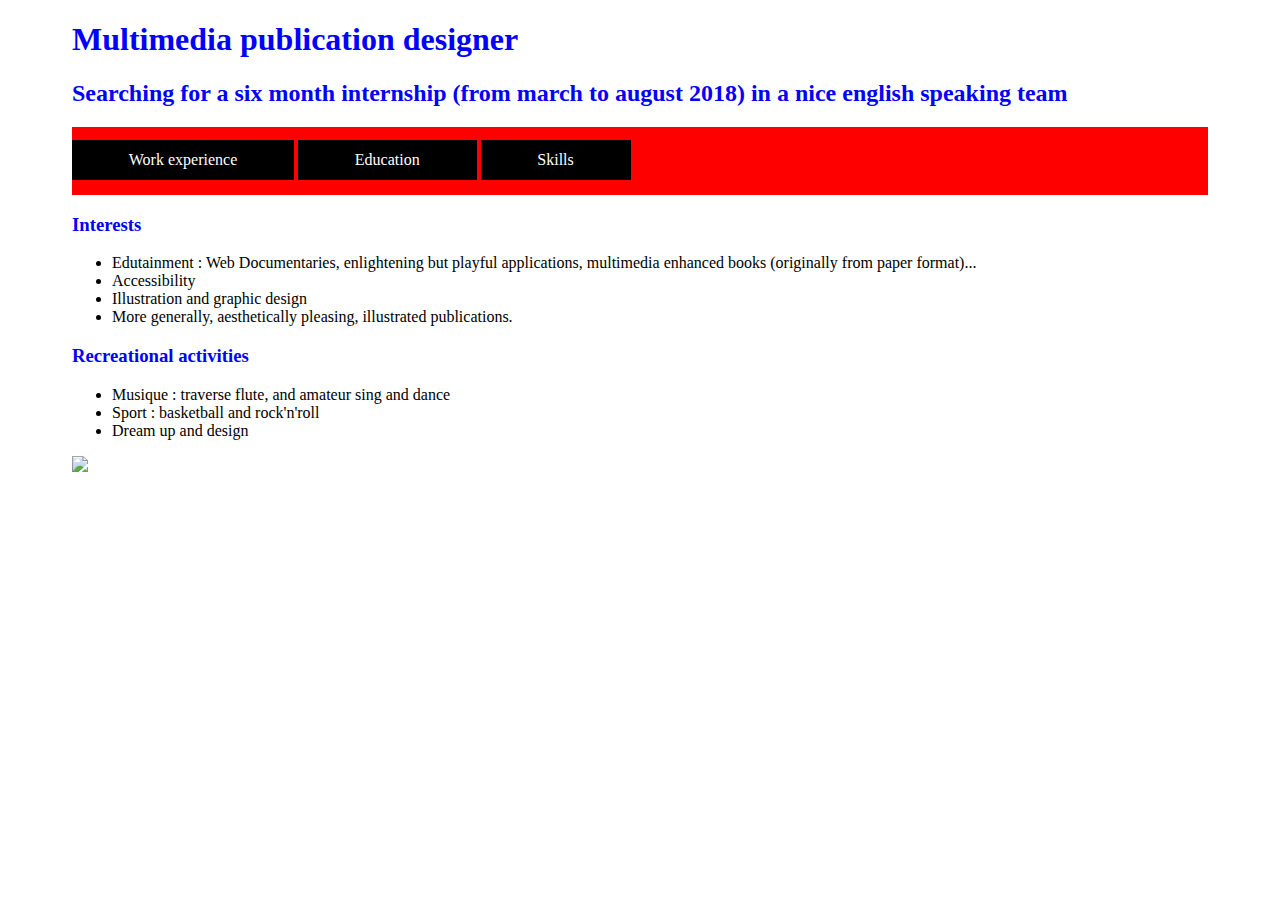
==== Accueil.html @ 35adf20d "Add files via upload" ====
﻿<!DOCTYPE html>
<html lang="en">
	<head>
		<meta charset="utf-8"/>
		<link rel="stylesheet" href="style.css"/>
		<title>Homepage from Caroline PRETOT HTML resume</title>
	</head>
	<body>
	<header>
		<h1>Multimedia publication designer</h1>
		<h2>Searching for a six month internship (from march to august 2018)
in a nice english speaking team</h2>
	<nav>
		<ul id="homepage_menu">
		<li><a href="WorkExperience/WorkExperience.html">Work experience</a></li>
		<li><a href="Education/Education.html">Education</a></li>
		<li><a href="Skills/Skills.html">Skills</a></li>
		</ul>
	</nav>
	</header>
	<main>
<article>
<h3>Interests</h3>
	<ul>
	<li>Edutainment : Web Documentaries, enlightening but playful applications, multimedia enhanced books (originally from paper format)...</li>
	<li>Accessibility</li>
	<li>Illustration and graphic design</li>
	<li>More generally, aesthetically pleasing, illustrated publications.</li>
	</ul>
</article>
<article>
<h3>Recreational activities</h3>
	<ul>
	<li>Musique : traverse flute, and amateur sing and dance</li>
	<li>Sport : basketball and rock'n'roll</li>
	<li>Dream up and design</li>
	</ul>
</article>
	</main>
	<footer>
	<a onclick="ContactDetailsPopUp"><img id="ContactIcon" src="ContactIcon.PNG" alt="Button to Caroline PRETOT contact details."></button></li>
	</footer>
	</body>
</html>
---- style.css ----
h1,h2,h3
{
color: blue;
}
#homepage_contact_details
{
list-style-type: none;
padding: 0px;
}

#homepage_menu
{
padding-left: 0px;
padding-right: 0px;
padding-top:25px;
padding-bottom:25px;
background-color:red;
}
#homepage_menu li
{
display:inline;
list-style-type: none;
width: 5vw;
padding-left:5%;
padding-right:5%;
padding-top:1%;
padding-bottom:1%;
background-color:black;
}
a
{
color:white;
text-decoration:none;
}

body
{
padding-left:5%;
padding-right:5%;
}
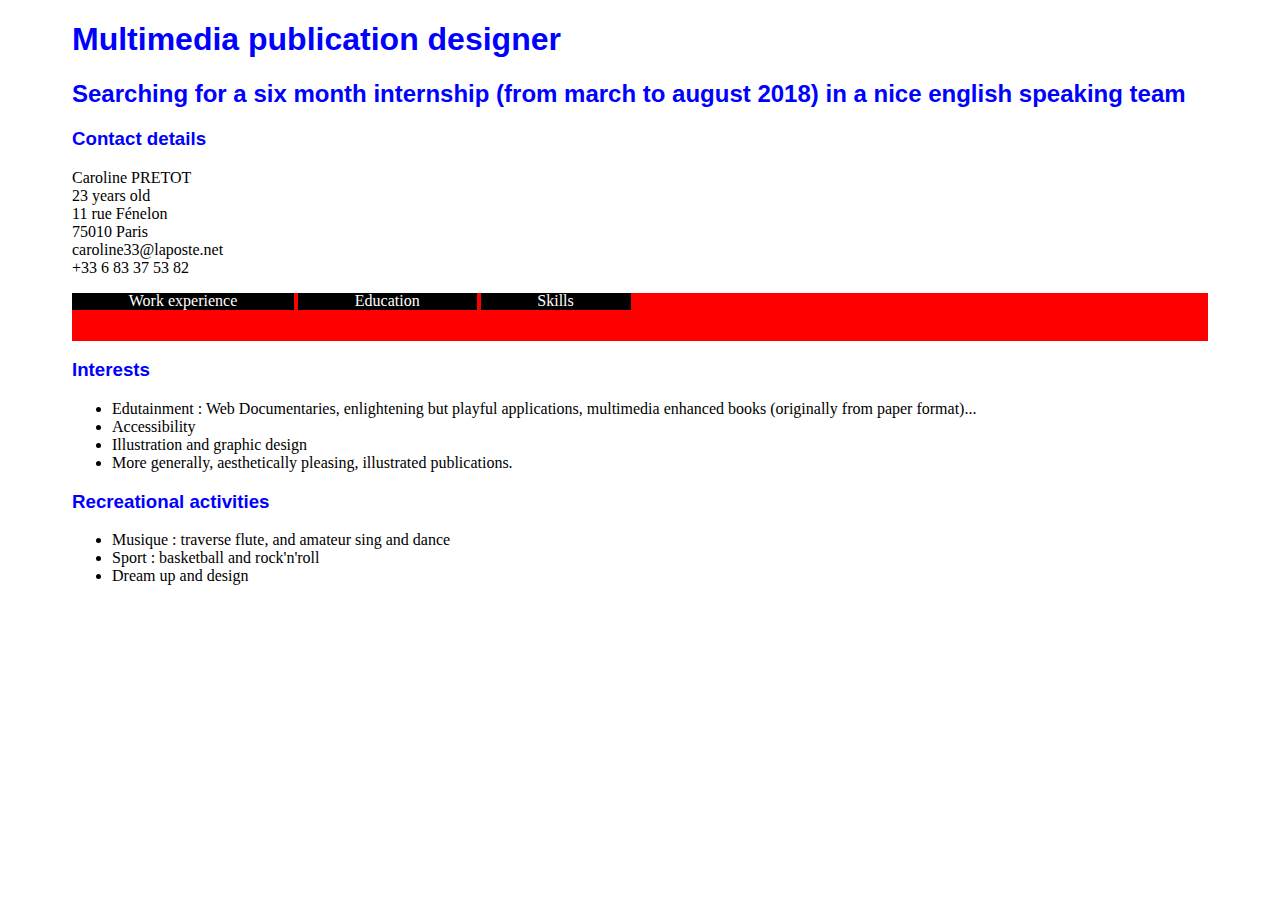
==== commit ff418248: "Add files via upload" ====
--- a/Accueil.html
+++ b/Accueil.html
@@ -6,20 +6,23 @@
 		<title>Homepage from Caroline PRETOT HTML resume</title>
 	</head>
 	<body>
-	<header>
 		<h1>Multimedia publication designer</h1>
 		<h2>Searching for a six month internship (from march to august 2018)
 in a nice english speaking team</h2>
-	<nav>
+<h3>Contact details</h3>
+	<ul id="homepage_contact_details">
+	<li>Caroline PRETOT</li>
+	<li>23 years old</li>
+	<li>11 rue Fénelon</li>
+	<li>75010 Paris</li>
+	<li>caroline33@laposte.net</li>
+	<li>+33 6 83 37 53 82</li>
+	</ul>
 		<ul id="homepage_menu">
 		<li><a href="WorkExperience/WorkExperience.html">Work experience</a></li>
 		<li><a href="Education/Education.html">Education</a></li>
 		<li><a href="Skills/Skills.html">Skills</a></li>
 		</ul>
-	</nav>
-	</header>
-	<main>
-<article>
 <h3>Interests</h3>
 	<ul>
 	<li>Edutainment : Web Documentaries, enlightening but playful applications, multimedia enhanced books (originally from paper format)...</li>
@@ -27,18 +30,11 @@
 	<li>Illustration and graphic design</li>
 	<li>More generally, aesthetically pleasing, illustrated publications.</li>
 	</ul>
-</article>
-<article>
 <h3>Recreational activities</h3>
 	<ul>
 	<li>Musique : traverse flute, and amateur sing and dance</li>
 	<li>Sport : basketball and rock'n'roll</li>
 	<li>Dream up and design</li>
 	</ul>
-</article>
-	</main>
-	<footer>
-	<a onclick="ContactDetailsPopUp"><img id="ContactIcon" src="ContactIcon.PNG" alt="Button to Caroline PRETOT contact details."></button></li>
-	</footer>
 	</body>
 </html>
--- a/style.css
+++ b/style.css
@@ -1,6 +1,7 @@
 h1,h2,h3
 {
-color: blue;
+color: blue;
+font-family: "Century Gothic", sans-serif;
 }
 #homepage_contact_details
 {
@@ -12,25 +13,32 @@
 {
 padding-left: 0px;
 padding-right: 0px;
-padding-top:25px;
-padding-bottom:25px;
+padding-top:0px;
+padding-bottom:30px;
 background-color:red;
 }
 #homepage_menu li
 {
-display:inline;
+display:inline;
 list-style-type: none;
-width: 5vw;
+background-color:black;
+}
+#ContactIcon
+{
+width:25px;
+}
+
+a:link {
+color:white;
+text-decoration:none;
 padding-left:5%;
 padding-right:5%;
 padding-top:1%;
 padding-bottom:1%;
-background-color:black;
 }
-a
-{
-color:white;
-text-decoration:none;
+
+a:hover {
+font-weight: bold;
 }
 
 body
@@ -38,3 +46,22 @@
 padding-left:5%;
 padding-right:5%;
 }
+
+main
+{
+display:flex;
+width:90%;
+justify-content:space-around;
+background-color:purple;
+padding:2%;
+}
+
+article
+{
+background-color:pink;
+border: none;
+border-radius: 1em;
+box-shadow: 1em 1em 2em white;
+width:40%;
+padding:2%;
+}
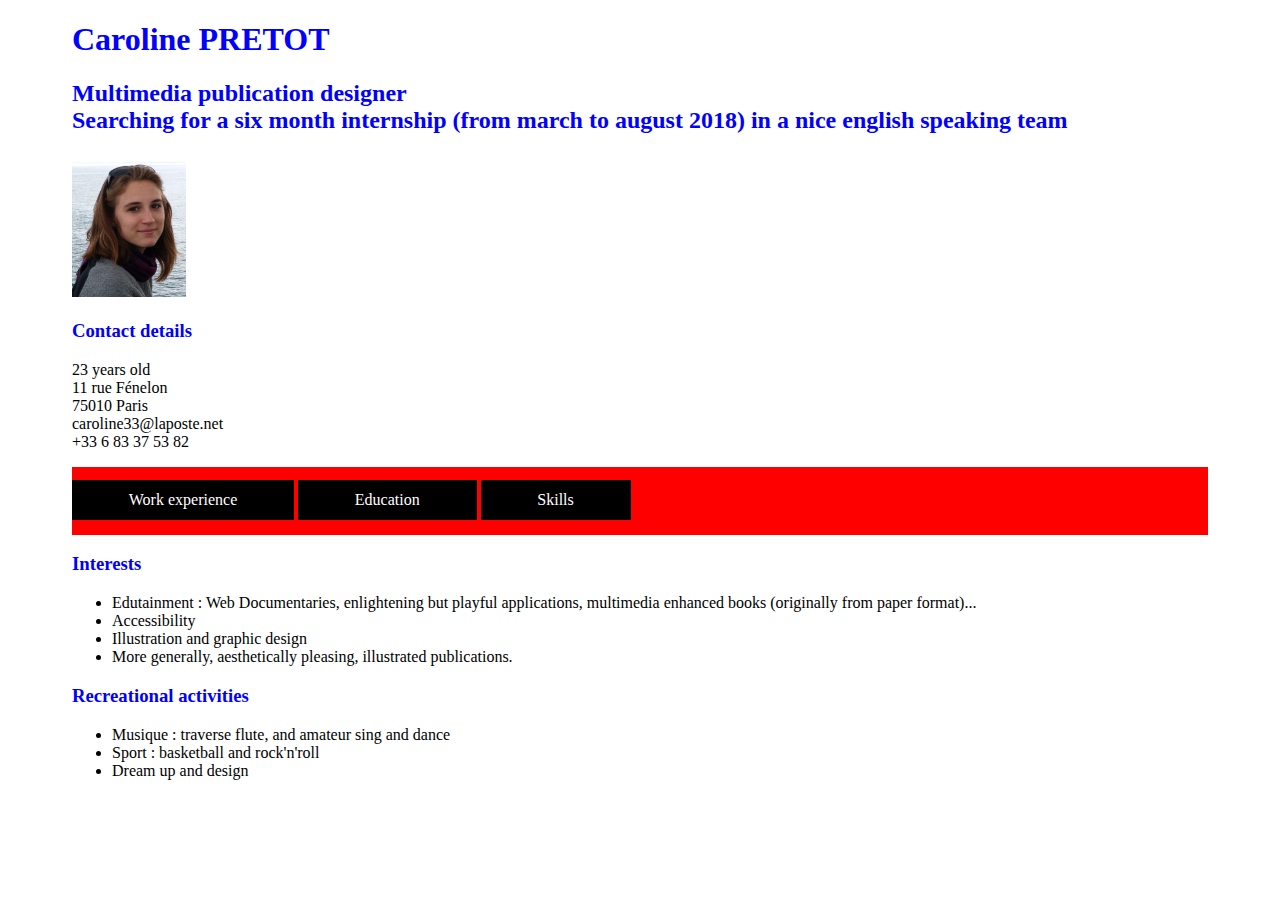
==== commit cdaac1fb: "Add files via upload" ====
--- a/Accueil.html
+++ b/Accueil.html
@@ -6,12 +6,14 @@
 		<title>Homepage from Caroline PRETOT HTML resume</title>
 	</head>
 	<body>
-		<h1>Multimedia publication designer</h1>
-		<h2>Searching for a six month internship (from march to august 2018)
+		<h1>Caroline PRETOT</h1>
+		<h2>Multimedia publication designer<br>Searching for a six month internship (from march to august 2018)
 in a nice english speaking team</h2>
-<h3>Contact details</h3>
+		<a href="imgs/Photo.png" target="_blank">
+			<img src="imgs/Photo.png" alt="Portrait Caroline PRETOT title="Cliquez pour agrandir" width="10%">
+		</a>
+		<h3>Contact details</h3>
 	<ul id="homepage_contact_details">
-	<li>Caroline PRETOT</li>
 	<li>23 years old</li>
 	<li>11 rue Fénelon</li>
 	<li>75010 Paris</li>
--- a/style.css
+++ b/style.css
@@ -1,7 +1,6 @@
 h1,h2,h3
 {
-color: blue;
-font-family: "Century Gothic", sans-serif;
+color: blue;
 }
 #homepage_contact_details
 {
@@ -13,32 +12,25 @@
 {
 padding-left: 0px;
 padding-right: 0px;
-padding-top:0px;
-padding-bottom:30px;
+padding-top:25px;
+padding-bottom:25px;
 background-color:red;
 }
 #homepage_menu li
 {
-display:inline;
+display:inline;
 list-style-type: none;
-background-color:black;
-}
-#ContactIcon
-{
-width:25px;
-}
-
-a:link {
-color:white;
-text-decoration:none;
+width: 5vw;
 padding-left:5%;
 padding-right:5%;
 padding-top:1%;
 padding-bottom:1%;
+background-color:black;
 }
-
-a:hover {
-font-weight: bold;
+a
+{
+color:white;
+text-decoration:none;
 }
 
 body
@@ -46,22 +38,3 @@
 padding-left:5%;
 padding-right:5%;
 }
-
-main
-{
-display:flex;
-width:90%;
-justify-content:space-around;
-background-color:purple;
-padding:2%;
-}
-
-article
-{
-background-color:pink;
-border: none;
-border-radius: 1em;
-box-shadow: 1em 1em 2em white;
-width:40%;
-padding:2%;
-}
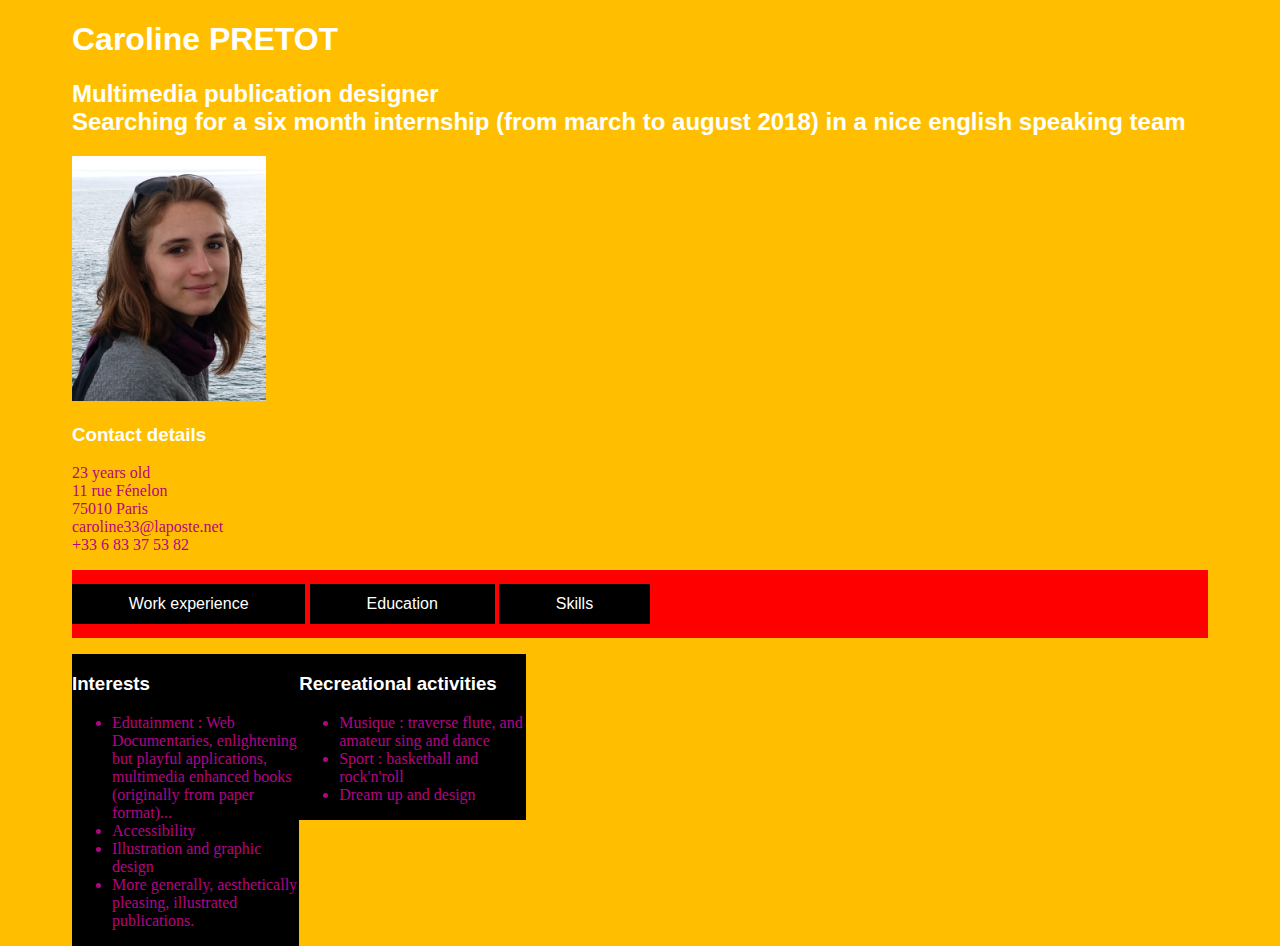
==== commit 70a014d3: "Add files via upload" ====
--- a/Accueil.html
+++ b/Accueil.html
@@ -9,8 +9,8 @@
 		<h1>Caroline PRETOT</h1>
 		<h2>Multimedia publication designer<br>Searching for a six month internship (from march to august 2018)
 in a nice english speaking team</h2>
-		<a href="imgs/Photo.png" target="_blank">
-			<img src="imgs/Photo.png" alt="Portrait Caroline PRETOT title="Cliquez pour agrandir" width="10%">
+		<a href="imgs/Photo.png" title="Cliquez pour agrandir" target="_blank">
+			<img src="imgs/Photo.png" alt="Portrait Caroline PRETOT">
 		</a>
 		<h3>Contact details</h3>
 	<ul id="homepage_contact_details">
@@ -25,6 +25,8 @@
 		<li><a href="Education/Education.html">Education</a></li>
 		<li><a href="Skills/Skills.html">Skills</a></li>
 		</ul>
+<div class="homepage_blocs">
+<div class="homepage_bloc">
 <h3>Interests</h3>
 	<ul>
 	<li>Edutainment : Web Documentaries, enlightening but playful applications, multimedia enhanced books (originally from paper format)...</li>
@@ -32,11 +34,15 @@
 	<li>Illustration and graphic design</li>
 	<li>More generally, aesthetically pleasing, illustrated publications.</li>
 	</ul>
+</div>
+<div class="homepage_bloc">
 <h3>Recreational activities</h3>
 	<ul>
 	<li>Musique : traverse flute, and amateur sing and dance</li>
 	<li>Sport : basketball and rock'n'roll</li>
 	<li>Dream up and design</li>
 	</ul>
+</div>
+</div>
 	</body>
 </html>
--- a/style.css
+++ b/style.css
@@ -1,6 +1,15 @@
+body
+{
+padding-left:5%;
+padding-right:5%;
+background-color:#FFBF00;
+color:#B40486;
+}
+/*Tableau de couleurs HTML : https://html-color-codes.info/Codes-couleur-HTML/ */
 h1,h2,h3
 {
-color: blue;
+color: white;
+font-family:sans-serif ;
 }
 #homepage_contact_details
 {
@@ -15,11 +24,12 @@
 padding-top:25px;
 padding-bottom:25px;
 background-color:red;
+font-family:sans-serif;
 }
 #homepage_menu li
 {
 display:inline;
-list-style-type: none;
+list-style-type:none;
 width: 5vw;
 padding-left:5%;
 padding-right:5%;
@@ -33,8 +43,16 @@
 text-decoration:none;
 }
 
-body
+.homepage_blocs
 {
-padding-left:5%;
-padding-right:5%;
+list-style-type:none;
+background-color:white;
+width:50%;
+margin
 }
+.homepage_bloc
+{
+float:left;
+width:40%;
+background-color:black;
+}
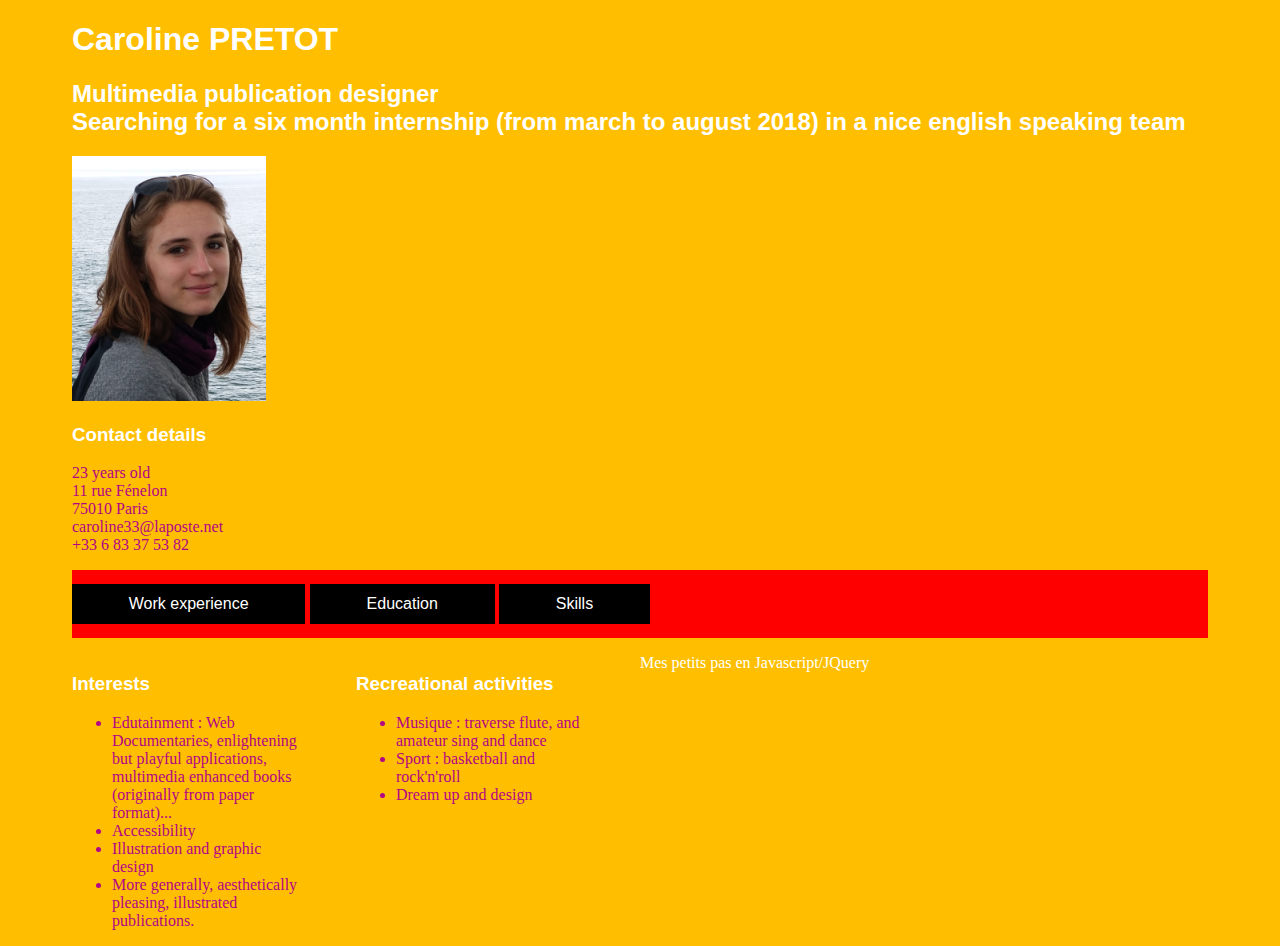
==== commit 953b8883: "Add files via upload" ====
--- a/Accueil.html
+++ b/Accueil.html
@@ -24,7 +24,7 @@
 		<li><a href="WorkExperience/WorkExperience.html">Work experience</a></li>
 		<li><a href="Education/Education.html">Education</a></li>
 		<li><a href="Skills/Skills.html">Skills</a></li>
-		</ul>
+	</ul>
 <div class="homepage_blocs">
 <div class="homepage_bloc">
 <h3>Interests</h3>
@@ -44,5 +44,6 @@
 	</ul>
 </div>
 </div>
+<a href="TestsJavascript.html"target="_blank">Mes petits pas en Javascript/JQuery</a>
 	</body>
 </html>
--- a/style.css
+++ b/style.css
@@ -9,12 +9,18 @@
 h1,h2,h3
 {
 color: white;
-font-family:sans-serif ;
+font-family:sans-serif;
 }
 #homepage_contact_details
 {
 list-style-type: none;
 padding: 0px;
+}
+#BlocCouleur
+{
+height:50px;
+width:50px;
+background-color:white;
 }
 
 #homepage_menu
@@ -46,13 +52,42 @@
 .homepage_blocs
 {
 list-style-type:none;
-background-color:white;
 width:50%;
-margin
+min-width:500px;
 }
 .homepage_bloc
 {
 float:left;
 width:40%;
-background-color:black;
+padding-right:10%;
 }
+
+.JavascriptTest1
+{
+width:50px;
+height:50px;
+display:inline-block;
+}
+#red
+{
+background-color:red;	
+}
+#blue
+{
+background-color:blue;	
+}
+#yellow
+{
+background-color:yellow;	
+}
+#green
+{
+background-color:green;	
+}
+.JavascriptTest2,.JavascriptTest2bis
+{
+width:50px;
+height:50px;
+display:inline-block;
+background-color:black;	
+}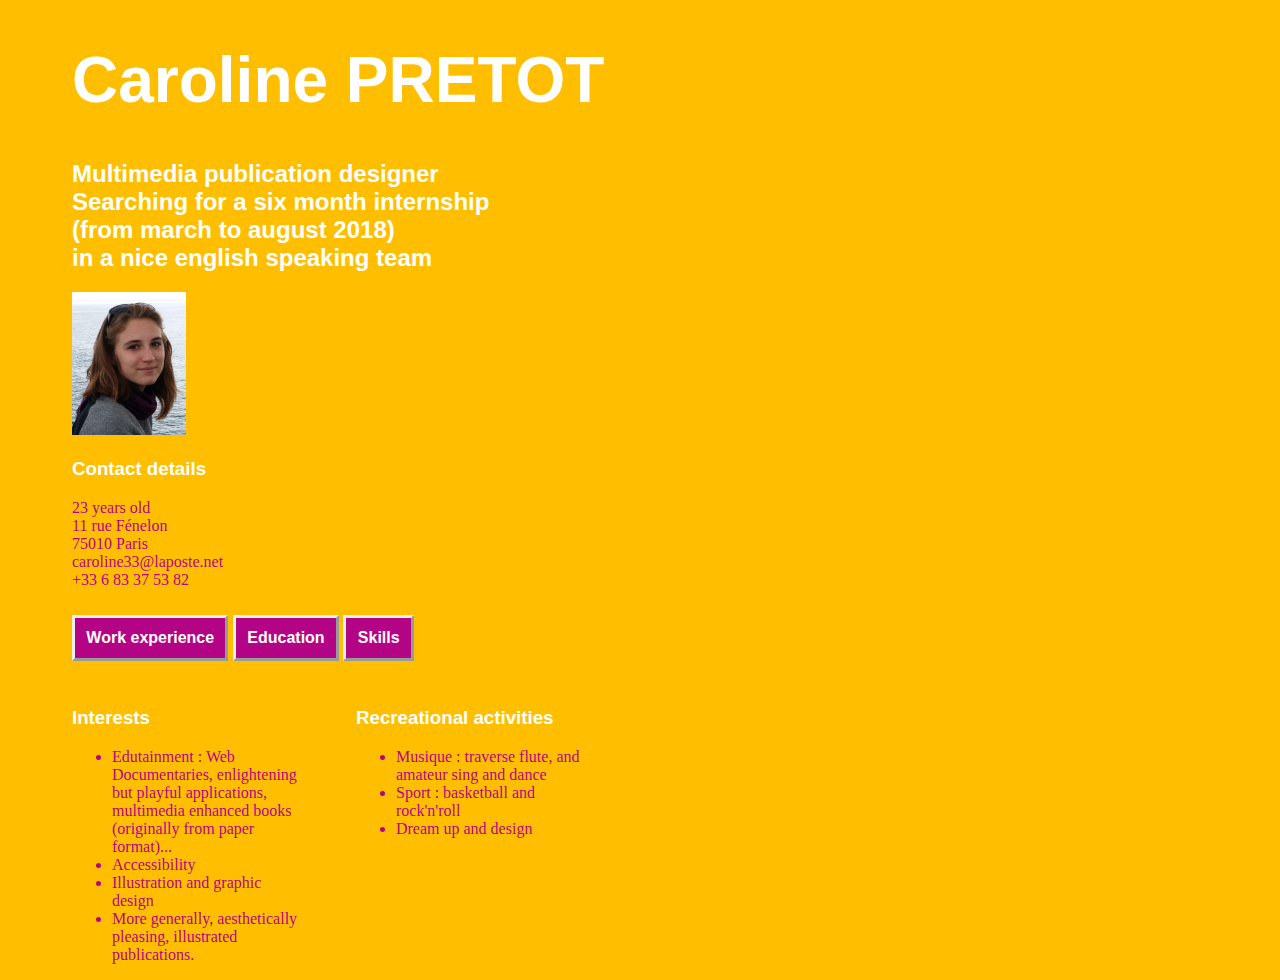
==== commit 08951b19: "Add files via upload" ====
--- a/Accueil.html
+++ b/Accueil.html
@@ -7,10 +7,10 @@
 	</head>
 	<body>
 		<h1>Caroline PRETOT</h1>
-		<h2>Multimedia publication designer<br>Searching for a six month internship (from march to august 2018)
-in a nice english speaking team</h2>
+		<h2><strong>Multimedia publication designer<br>Searching for a six month internship</strong><br>(from march to august 2018)<br>
+<strong>in a nice english speaking team</strong></h2>
 		<a href="imgs/Photo.png" title="Cliquez pour agrandir" target="_blank">
-			<img src="imgs/Photo.png" alt="Portrait Caroline PRETOT">
+			<img src="imgs/Photo.png" alt="Portrait Caroline PRETOT" id="portrait">
 		</a>
 		<h3>Contact details</h3>
 	<ul id="homepage_contact_details">
@@ -21,9 +21,9 @@
 	<li>+33 6 83 37 53 82</li>
 	</ul>
 		<ul id="homepage_menu">
-		<li><a href="WorkExperience/WorkExperience.html">Work experience</a></li>
-		<li><a href="Education/Education.html">Education</a></li>
-		<li><a href="Skills/Skills.html">Skills</a></li>
+		<li><a class="menu" href="WorkExperience/WorkExperience.html">Work experience</a></li>
+		<li><a class="menu" href="Education/Education.html">Education</a></li>
+		<li><a class="menu" href="Skills/Skills.html">Skills</a></li>
 	</ul>
 <div class="homepage_blocs">
 <div class="homepage_bloc">
@@ -44,6 +44,9 @@
 	</ul>
 </div>
 </div>
+<br>
+<div id="bouton_javascript">
 <a href="TestsJavascript.html"target="_blank">Mes petits pas en Javascript/JQuery</a>
+</div>
 	</body>
 </html>
--- a/style.css
+++ b/style.css
@@ -6,10 +6,24 @@
 color:#B40486;
 }
 /*Tableau de couleurs HTML : https://html-color-codes.info/Codes-couleur-HTML/ */
+#portrait
+{
+width:10%;
+-webkit-transition: width 2s; /* Safari */
+transition: width 2s;
+}
+#portrait:hover
+{
+width:15%;
+}
 h1,h2,h3
 {
 color: white;
 font-family:sans-serif;
+}
+h1
+{
+font-size:4em;
 }
 #homepage_contact_details
 {
@@ -21,15 +35,13 @@
 height:50px;
 width:50px;
 background-color:white;
-}
-
+}
 #homepage_menu
 {
 padding-left: 0px;
 padding-right: 0px;
 padding-top:25px;
 padding-bottom:25px;
-background-color:red;
 font-family:sans-serif;
 }
 #homepage_menu li
@@ -37,18 +49,26 @@
 display:inline;
 list-style-type:none;
 width: 5vw;
-padding-left:5%;
-padding-right:5%;
 padding-top:1%;
-padding-bottom:1%;
-background-color:black;
+padding-bottom:1%;
 }
 a
 {
 color:white;
 text-decoration:none;
 }
-
+a.menu
+{
+border:medium outset;
+font-weight:bold;
+padding:1%;
+background-color:#B40486;
+}
+a.menu:hover
+{
+color:black;
+border:medium inset;
+}
 .homepage_blocs
 {
 list-style-type:none;
@@ -61,6 +81,22 @@
 width:40%;
 padding-right:10%;
 }
+#bouton_javascript a
+{
+color:#FFBF00;
+font-family:sans-serif;
+font-weight:bold;
+animation-name:clignote;
+animation-duration:2s;
+animation-direction: alternate;
+animation-iteration-count: infinite;
+}
+@keyframes clignote
+{
+from {color:#FFBF00;}
+to {color:white;}
+}
+
 
 .JavascriptTest1
 {
@@ -82,12 +118,28 @@
 }
 #green
 {
-background-color:green;	
+background-color:green;
 }
-.JavascriptTest2,.JavascriptTest2bis
+.JavascriptTest2,.JavascriptTest2bis,.JavascriptTest3
 {
 width:50px;
 height:50px;
 display:inline-block;
 background-color:black;	
+}
+#white
+{
+background-color:white;	
+}
+#purple
+{
+background-color:purple;	
+}
+#black
+{
+background-color:black;	
+}
+#pink
+{
+background-color:pink;	
 }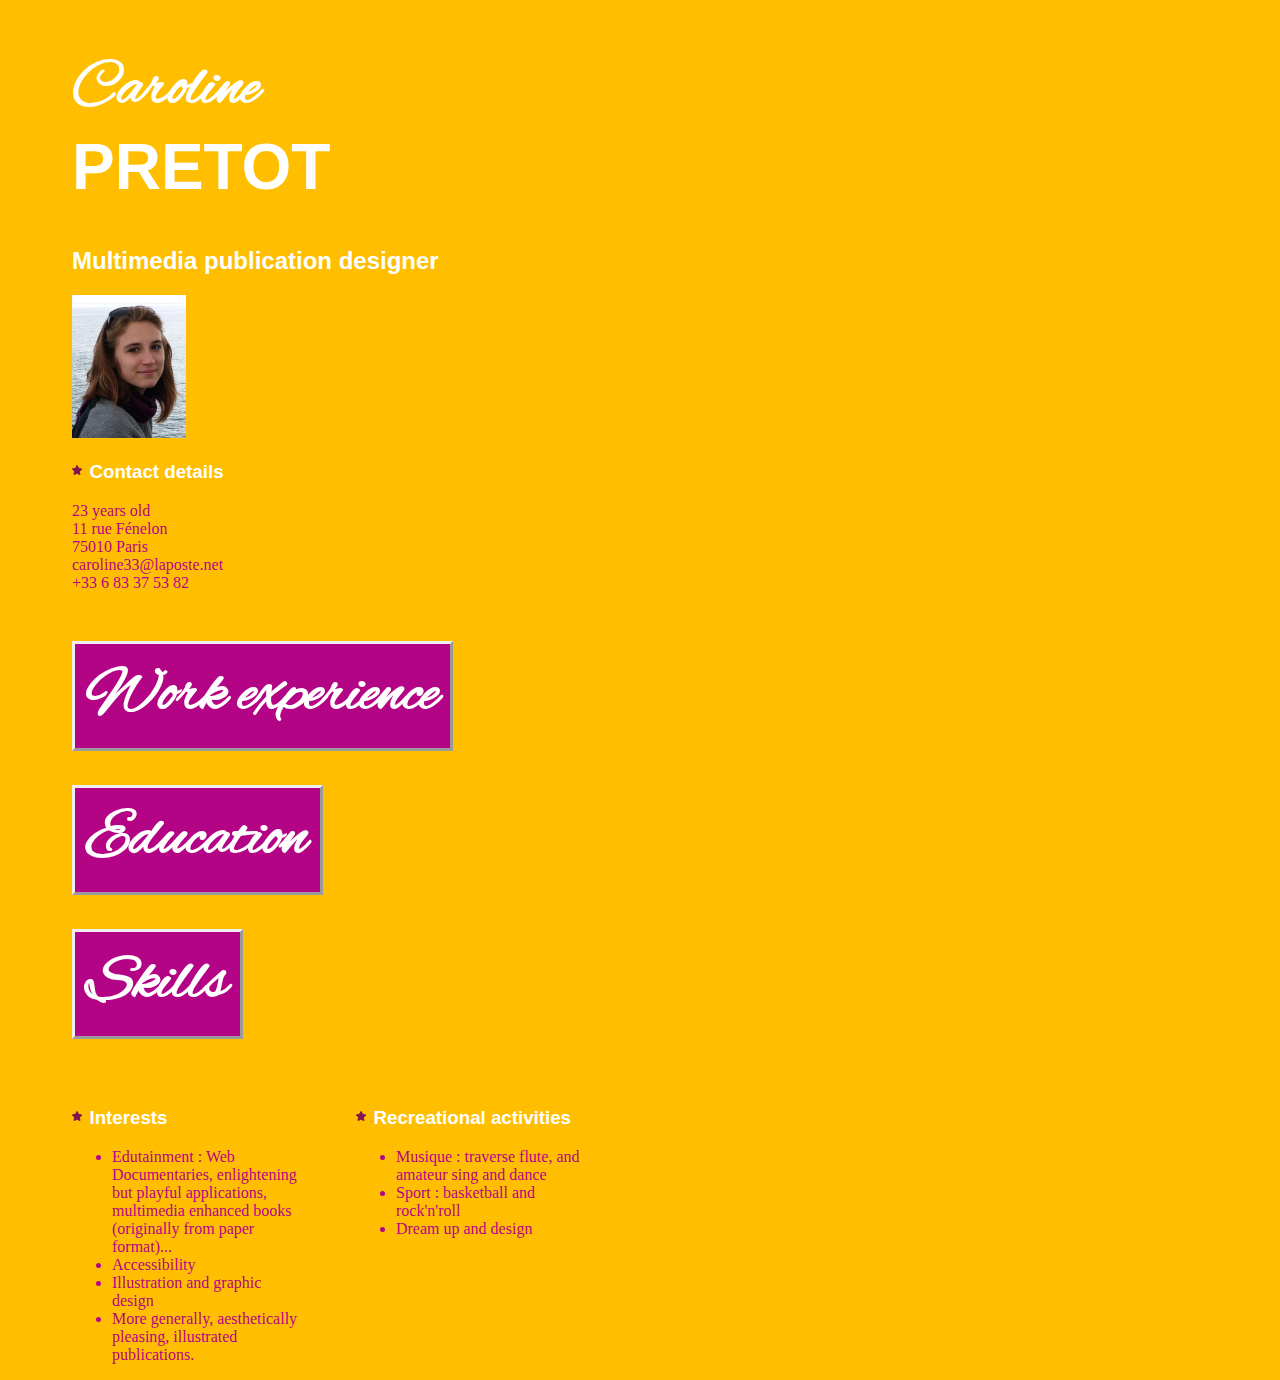
==== commit 6f03b2b5: "Add files via upload" ====
--- a/Accueil.html
+++ b/Accueil.html
@@ -6,9 +6,8 @@
 		<title>Homepage from Caroline PRETOT HTML resume</title>
 	</head>
 	<body>
-		<h1>Caroline PRETOT</h1>
-		<h2><strong>Multimedia publication designer<br>Searching for a six month internship</strong><br>(from march to august 2018)<br>
-<strong>in a nice english speaking team</strong></h2>
+		<h1><span id="prenom">Caroline</span><span id="nom">PRETOT</span></h1>
+		<h2><strong>Multimedia publication designer</strong></h2>
 		<a href="imgs/Photo.png" title="Cliquez pour agrandir" target="_blank">
 			<img src="imgs/Photo.png" alt="Portrait Caroline PRETOT" id="portrait">
 		</a>
@@ -28,6 +27,7 @@
 <div class="homepage_blocs">
 <div class="homepage_bloc">
 <h3>Interests</h3>
+<!-- - à faire sous forme de diaporama js -->
 	<ul>
 	<li>Edutainment : Web Documentaries, enlightening but playful applications, multimedia enhanced books (originally from paper format)...</li>
 	<li>Accessibility</li>
@@ -37,6 +37,7 @@
 </div>
 <div class="homepage_bloc">
 <h3>Recreational activities</h3>
+<!-- - à faire sous forme de diaporama js -->
 	<ul>
 	<li>Musique : traverse flute, and amateur sing and dance</li>
 	<li>Sport : basketball and rock'n'roll</li>
@@ -46,7 +47,7 @@
 </div>
 <br>
 <div id="bouton_javascript">
-<a href="TestsJavascript.html"target="_blank">Mes petits pas en Javascript/JQuery</a>
+<a href="TestsJavascript.html" target="_blank">Mes petits pas en Javascript/JQuery</a>
 </div>
 	</body>
 </html>
--- a/style.css
+++ b/style.css
@@ -1,29 +1,57 @@
+/*ex: Intégration d'une police personnalisée*/
+@font-face {
+	font-family:'AlexBrush';
+	src:
+	/*url('font/MaPolice.eot') format('eot'),*/
+	/*url('MaPolice.svg') format('svg'),*/
+	url('font/alexbrush-regular-webfont.woff') format('woff'),
+	url('font/AlexBrush-Regular.ttf') format('truetype');
+}
 body
 {
-padding-left:5%;
-padding-right:5%;
-background-color:#FFBF00;
-color:#B40486;
-}
-/*Tableau de couleurs HTML : https://html-color-codes.info/Codes-couleur-HTML/ */
+	padding-left:5%;
+	padding-right:5%;
+	background-color:#FFBF00;
+	color:#B40486;
+}
+/* - Tableau de couleurs HTML : https://html-color-codes.info/Codes-couleur-HTML/ */
+/*ex: CSS transition*/
 #portrait
 {
-width:10%;
--webkit-transition: width 2s; /* Safari */
-transition: width 2s;
+	width:10%;
+	-webkit-transition: width 2s; /* Safari */
+	transition: width 2s;
 }
 #portrait:hover
 {
-width:15%;
+	width:15%;
 }
 h1,h2,h3
 {
-color: white;
-font-family:sans-serif;
+	color: white;
+	font-family:sans-serif;
 }
 h1
 {
-font-size:4em;
+	font-size:4em;
+}
+#nom
+{
+	display:block;
+}
+/*ex: CSS Pseudo-element*/
+h3::before {
+	content:url(imgs/EtoilePleinePetite.png);
+	padding-top:0.5em;
+	padding-bottom:0.5em;
+	margin-right:0.5em;
+	vertical-align:top;
+	font-size:0.8em;
+}
+#prenom
+{
+font-family:AlexBrush,sans-serif;
+font-size:1em;
 }
 #homepage_contact_details
 {
@@ -38,19 +66,16 @@
 }
 #homepage_menu
 {
-padding-left: 0px;
-padding-right: 0px;
-padding-top:25px;
-padding-bottom:25px;
-font-family:sans-serif;
+padding-left: 0vw;
+padding-right: 0vw;
+font-family:AlexBrush,sans-serif;
+font-size:4em;
 }
 #homepage_menu li
 {
-display:inline;
 list-style-type:none;
-width: 5vw;
-padding-top:1%;
-padding-bottom:1%;
+margin-top:7vh;
+margin-bottom:7vh;
 }
 a
 {
@@ -64,82 +89,213 @@
 padding:1%;
 background-color:#B40486;
 }
+/*ex: CSS Pseudo-class*/
 a.menu:hover
 {
-color:black;
-border:medium inset;
+	color:black;
+	border:medium inset;
 }
 .homepage_blocs
 {
-list-style-type:none;
-width:50%;
-min-width:500px;
+	list-style-type:none;
+	width:50%;
+	min-width:500px;
 }
 .homepage_bloc
 {
-float:left;
-width:40%;
-padding-right:10%;
-}
+	float:left;
+	width:40%;
+	padding-right:10%;
+}
+/*ex: CSS animation par keyframes*/
 #bouton_javascript a
 {
-color:#FFBF00;
-font-family:sans-serif;
-font-weight:bold;
-animation-name:clignote;
-animation-duration:2s;
-animation-direction: alternate;
-animation-iteration-count: infinite;
+	color:#FFBF00;
+	font-family:sans-serif;
+	font-weight:bold;
+	animation-name:clignote;
+	animation-duration:1s;
+	animation-direction: alternate;
+	animation-iteration-count: infinite;
 }
 @keyframes clignote
 {
-from {color:#FFBF00;}
-to {color:white;}
-}
-
-
+	from {color:#FFBF00;}
+	to {color:white;}
+}
+
+
+/* Page WORK EXPERIENCES */
+.bandeauFixe
+{
+	position: fixed;
+	right: 0;
+	bottom:0;
+	top:0;
+	background-color:white;
+}
+
+/* éléments des dropdowns */
+.dropdown,.dropdownInfographie
+{
+	width:25vh;
+	min-width:125px;
+	height:25vh;
+	min-height:125px;
+	background-color:#FFBF00;
+	position:relative;
+	display: flex;
+	justify-content:center;
+	border:0px;
+}
+.pictoCompetence,.pictoCompetenceInfographie
+{
+	height:25vh;
+	min-height:125px;
+	margin:auto;
+}
+.dropdown-content-top,.dropdown-content-topInfographie
+{
+	width:25vh;
+	height:25vh;
+	visibility:hidden;
+	position:absolute;
+	top:0vh;
+	display: flex;
+	justify-content:center;
+	padding-top:2vh;
+}
+.petiteEtoile
+{
+	height:5vh;
+	min-height:20px;
+}
+.dropdown-content-bottom,.dropdown-content-bottomInfographie
+{
+	width:25vh;
+	height:25vh;
+	visibility:hidden;
+	position:absolute;
+	bottom:0vh;
+	display: flex;
+	align-items:flex-end;
+	justify-content:center;
+	padding-bottom:2vh;
+}
+.desc,.descInfographie
+{
+	visibility:hidden;
+	color:#B40486;
+	font-weight:bold;
+	margin:0vh;
+	min-width:50px;
+}
+
+/* "bouton" de référence */
+/* - styler le "bouton" pour qu'il ressemble vraiment à un bouton (ex : https://www.w3schools.com/css/tryit.asp?filename=trycss_buttons_animate3 )*/
+	/*au hover*/
+.dropdown:hover .pictoCompetence
+{
+	height:10vh;
+	min-height:50px;
+	margin:auto;
+}
+.dropdown:hover .dropdown-content-top
+{
+	visibility: visible;
+}
+.dropdown:hover .desc
+{
+	visibility: visible;
+}
+/* - au 1er clic : le même comportement qu'au hover*/
+/* - au 2ème clic : retour à l'état initial*/
+
+/* "bouton" Graphic design skills */
+	/*au hover*/
+.dropdownInfographie:hover .pictoCompetenceInfographie
+{
+	height:10vh;
+	min-height:50px;
+	margin:auto;
+}
+.dropdownInfographie:hover .dropdown-content-topInfographie
+{
+	visibility: visible;
+}
+.dropdownInfographie:hover .descInfographie
+{
+	visibility: visible;
+}
+/* - Regrouper les deux changement d'état ci-dessus vu qu'ils sont identiques et que le seul truc qui les différencie c'est l'élément de l'interface auquel ils sont appliqués. */
+/* - au survol : le texte de la bonne class change de forme ou de couleur*/
+/*...fonctionne pas
+dropdown-content-topInfographie:hover .infographie
+{
+	text-weight:bold;
+}
+.dropdown-content-bottomInfographie:hover .infographie
+{
+	text-weight:bold;
+}*/
+	/*au clic*/
+/* - au clic : les mêmes évènements qu'au survol*/
+
+/*Page tests Javascript/JQuery*/
+/* /!\ Truc très bizarre : la première instruction css ci-dessous est rendue inactive par je ne sais quoi... Cela explique la disparition des blocs de l'activité 1.*/
+.JavescriptTestGhost
+{
+}
+.JavascriptTest0
+{
+	width:15vw;
+	padding:10px;
+	margin:10px;
+	background-color:white;
+	display:inline-block;
+}
 .JavascriptTest1
 {
-width:50px;
-height:50px;
-display:inline-block;
+	width:50px;
+	height:50px;
+	display:inline-block;
 }
 #red
 {
-background-color:red;	
+	background-color:red;	
 }
 #blue
 {
-background-color:blue;	
+	background-color:blue;	
 }
 #yellow
 {
-background-color:yellow;	
+	background-color:yellow;	
 }
 #green
 {
-background-color:green;
+	background-color:green;
 }
 .JavascriptTest2,.JavascriptTest2bis,.JavascriptTest3
 {
-width:50px;
-height:50px;
-display:inline-block;
-background-color:black;	
+	width:50px;
+	height:50px;
+	display:inline-block;
+	background-color:black;	
 }
 #white
 {
-background-color:white;	
+	background-color:white;	
 }
 #purple
 {
-background-color:purple;	
+	background-color:purple;	
 }
 #black
 {
-background-color:black;	
+	background-color:black;	
 }
 #pink
 {
-background-color:pink;	
+	background-color:pink;	
 }